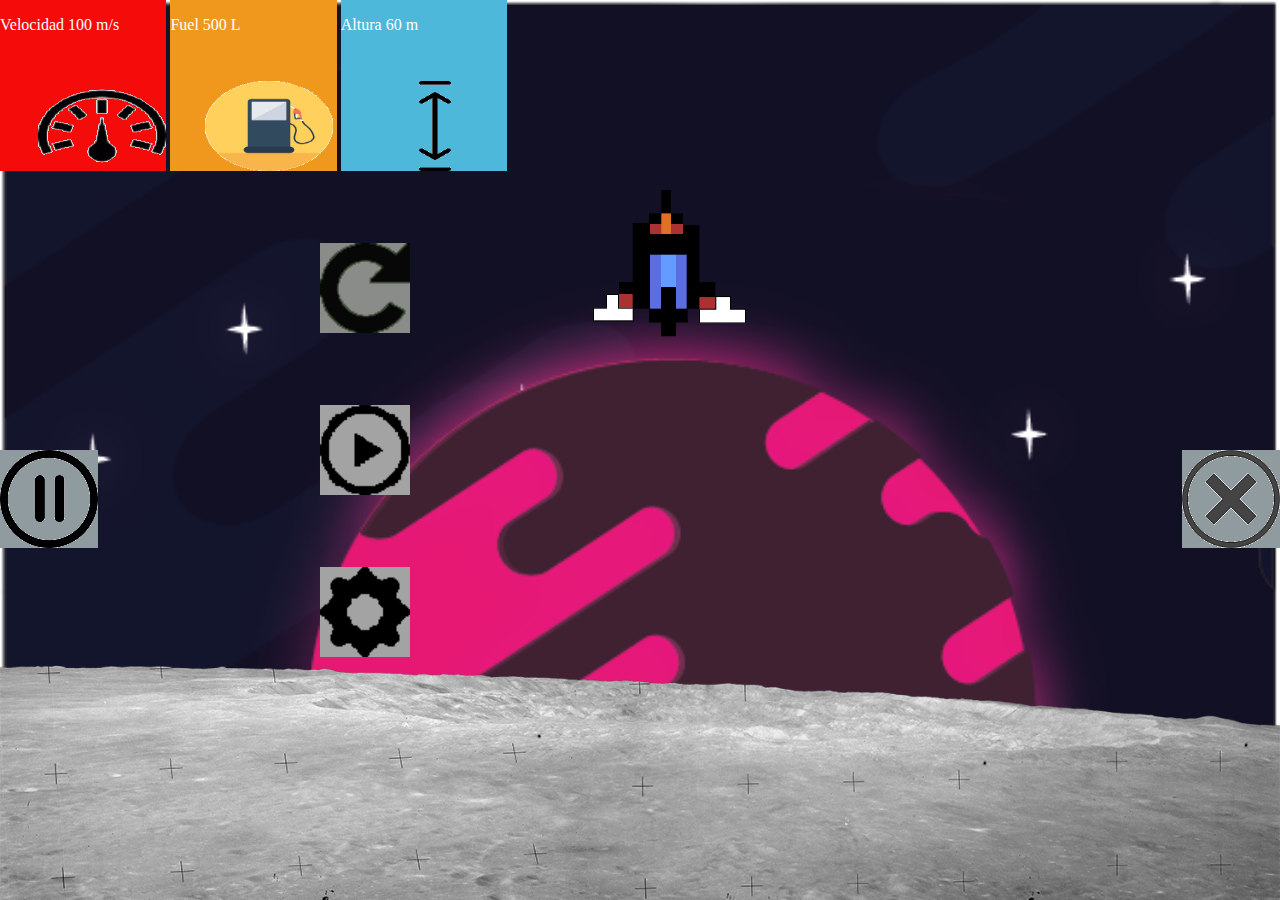
==== principal.html @ 48281847 "juego" ====
<!DOCTYPE html>
<html>
   <head>
      <title>LUNAR LANDER</title>
      <meta charset="utf-8" lang="ES">
      <meta name="description" content="">
      <meta name="viewport" content="width=device-width, initial-scale=1.0">
      <link rel='stylesheet' media='screen and (min-width: 961px)' href="css/pantalla.css">
      <link rel='stylesheet' media='screen and (max-width: 960px)' href='css/movil.css'>
   </head>
   <body>
      <div id="nave">
         <img id=rocketoff src="img/nave.png">
      </div>
      <div class="a1">
         <p>Velocidad <span id="velocidad">100</span> m/s</p>
         <img class="velocidad" src="img/velocidad.png">
      </div>
      <div class="b1">
         <p>Fuel <span id="fuel">500</span> L</p>
         <img class="fuel" src="img/fuel.png">
      </div>
      <div class="c1">
         <p>Altura <span id="altura">60</span> m</p>
         <img class="altura" src="img/altura.png">
      </div>
      <div class="pausa">
         <img class="pausa" src="img/pausa.png">
      </div>
      <div class="cancelar">
         <a href="index.html"><img class="cancelar" src="img/cancelar.png"></a>
      </div>
      <div class="d">
         <img src="img/luna2.png" alt="luna">
      </div>
      <div class="reiniciar">
          <img src="img/reiniciar.png">
      </div>
      <div class="play">
        <img src="img/play.png">
    </div>
    <div class="ajustes">
        <a href="instrucciones.html"><img src="img/ajustes.png"></a>
    </div>
   </body>
</html>
---- css/pantalla.css ----
html, body{height:100%;margin:0px;background-image:url(../img/fondo_espacial.png);background-repeat:no-repeat;background-size: cover; }
.d,.d img{width:100%}
.d{height:50%;position:fixed;bottom:0}
#nave{text-align:center;position:fixed;top:20%;height:20%;left:45%}
#nave img{height:100%}
.a1{display:inline-block;width:13%;height:19%;color:white;background-color: #f60b0b;}
.b1{display:inline-block;width:13%;height:19%;color:white;background-color: #f0971e;}
.c1{display:inline-block;width:13%;height:19%;color:white;background-color: #4eb8db;}
.a1 img{position:absolute;top:9%;left:3%;width:10%;height:10%;float: right;}
.b1 img{position:absolute;top:9%;left:16%;width:10%;height:10%;float: right;}
.c1 img{position:absolute;top:9%;left:29%;width:10%;height:10%;float: right;}
.pausa{top:50%;position:fixed;}
.cancelar{top:50%;position:fixed;right:0px;z-index: 2;}
#Iniciar img{position:fixed;top:25%;left:35%;width:30%;}
#Instrucciones img{position:fixed;top:65%;left:30%;width: 40%;}
#Instrucciones2{position:fixed;top:20%;left:30%;text-align:center;background-color:#e8eba7;padding:2% 2% 2% 2%;font-size: 30px;}
#Instrucciones2 img{position:absolute;width:40px;top:0%;right:0%;}
.reiniciar img{position:fixed;top:27%;left:25%;width:7%;}
.play img{position: fixed;top:45%;left: 25%;width:7%;}
.ajustes img{position: fixed;top: 63%;left: 25%;width:7%;}
---- css/movil.css ----
html{width:100%;height:100%;padding:0;margin:0;}
body{background-image:url(../img/fondo_espacial.png);background-repeat:no-repeat;background-size: cover;width:100%;height:100%;padding:0;margin:0;}
.d img{width:100%}
.d{height:50%;position:fixed;bottom:-135px}
#nave,.d,.d img{width:100%}
#nave{position:fixed;top:20%;height:20%;text-align:center;}
#nave img{height:100%}
.a1{display:inline-block;width:30%;height:17%;color:white;background-color: #f60b0b;}
.b1{display:inline-block;width:34%;height:17%;color:white;background-color: #f0971e;}
.c1{display:inline-block;width:34%;height:17%;color:white;background-color: #4eb8db;}
.a1 img{position:absolute;top:7%;left:20%;width:10%;height:10%;float: right;}
.b1 img{position:absolute;top:7%;left:54%;float: right;width:10%;height:10%;}
.c1 img{position:absolute;top:7%;left:88%;float: right;width:10%;height:10%;}
.pausa{top:50%;position:fixed;width:15%;left:0px;}
.cancelar{top:50%;position:fixed;width:15%;right:0px;}
#Iniciar img{position:fixed;text-align:center;top:30%;left:30%;width: 50%;}
#Instrucciones img{position:fixed;text-align:center;top:60%;left:25%;width: 60%;}
#Instrucciones2{position:fixed;top:25%;left:8%;text-align:center;background-color:#e8eba7;padding:2% 2% 2% 2%;font-size: 20px;}
#Instrucciones2 img{position:absolute;width:30px;top:0%;right:0%;}
.reiniciar{position:fixed;top:30%;left:25%;}
.play{position: fixed;top:43%;left: 25%;}
.ajustes{position: fixed;top: 56%;left: 25%;}
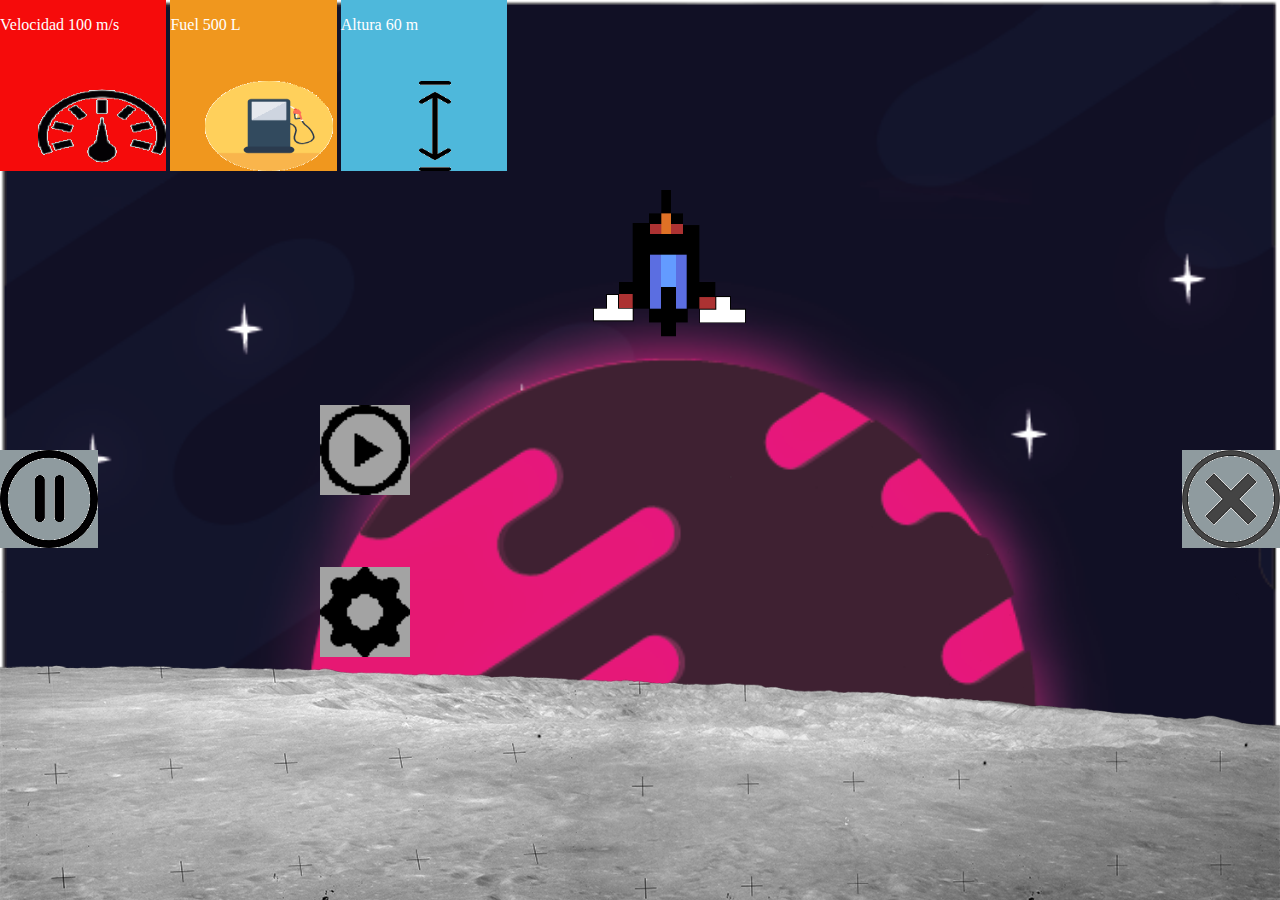
==== commit a014132e: "Update principal.html" ====
--- a/principal.html
+++ b/principal.html
@@ -34,7 +34,7 @@
          <img src="img/luna2.png" alt="luna">
       </div>
       <div class="reiniciar">
-          <img src="img/reiniciar.png">
+         <a href="principal.html><img src="img/reiniciar.png"></a>
       </div>
       <div class="play">
         <img src="img/play.png">
@@ -43,4 +43,4 @@
         <a href="instrucciones.html"><img src="img/ajustes.png"></a>
     </div>
    </body>
-</html>+</html>
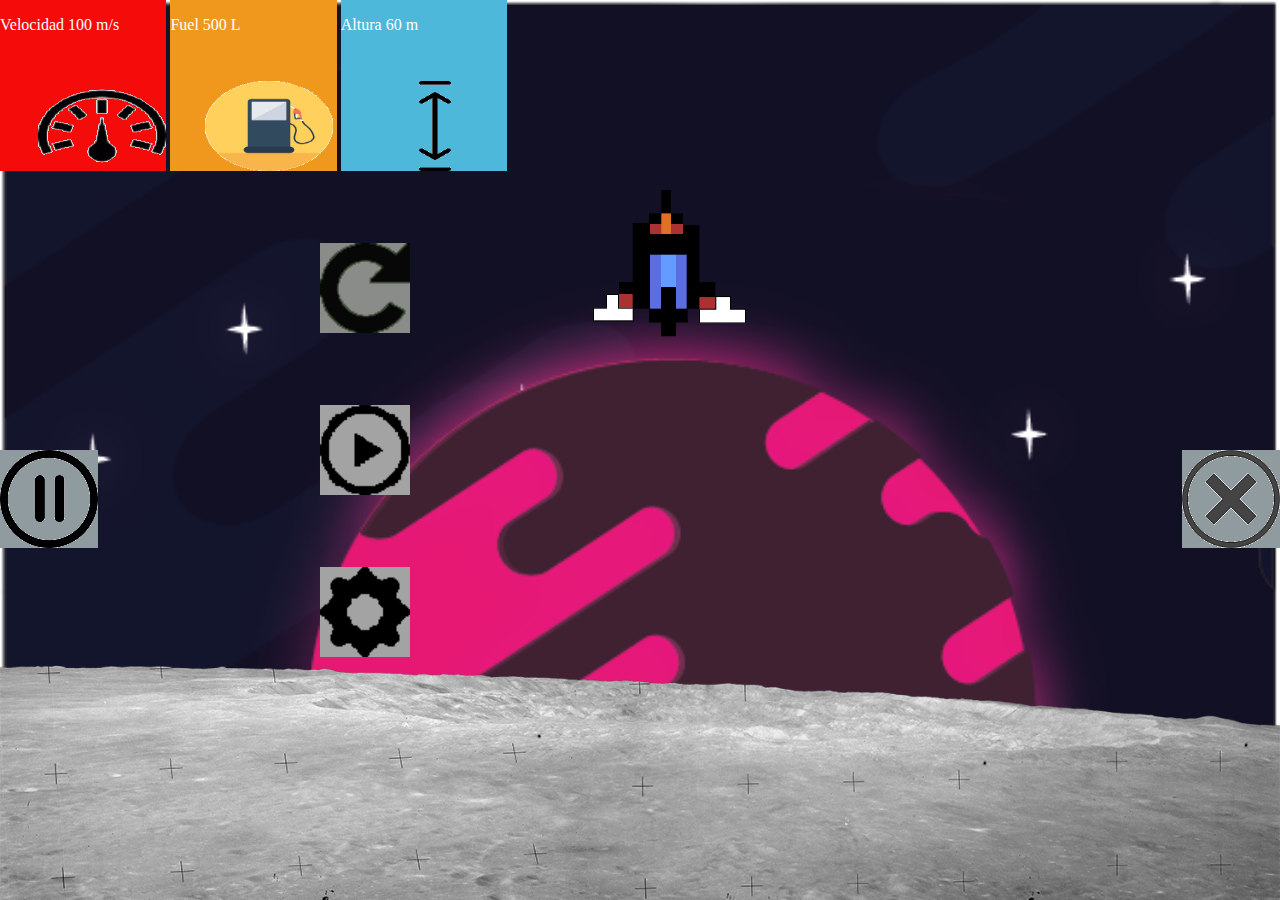
==== commit 157f19b6: "Update principal.html" ====
--- a/principal.html
+++ b/principal.html
@@ -34,7 +34,7 @@
          <img src="img/luna2.png" alt="luna">
       </div>
       <div class="reiniciar">
-         <a href="principal.html><img src="img/reiniciar.png"></a>
+         <a href="principal.html"><img src="img/reiniciar.png"></a>
       </div>
       <div class="play">
         <img src="img/play.png">
